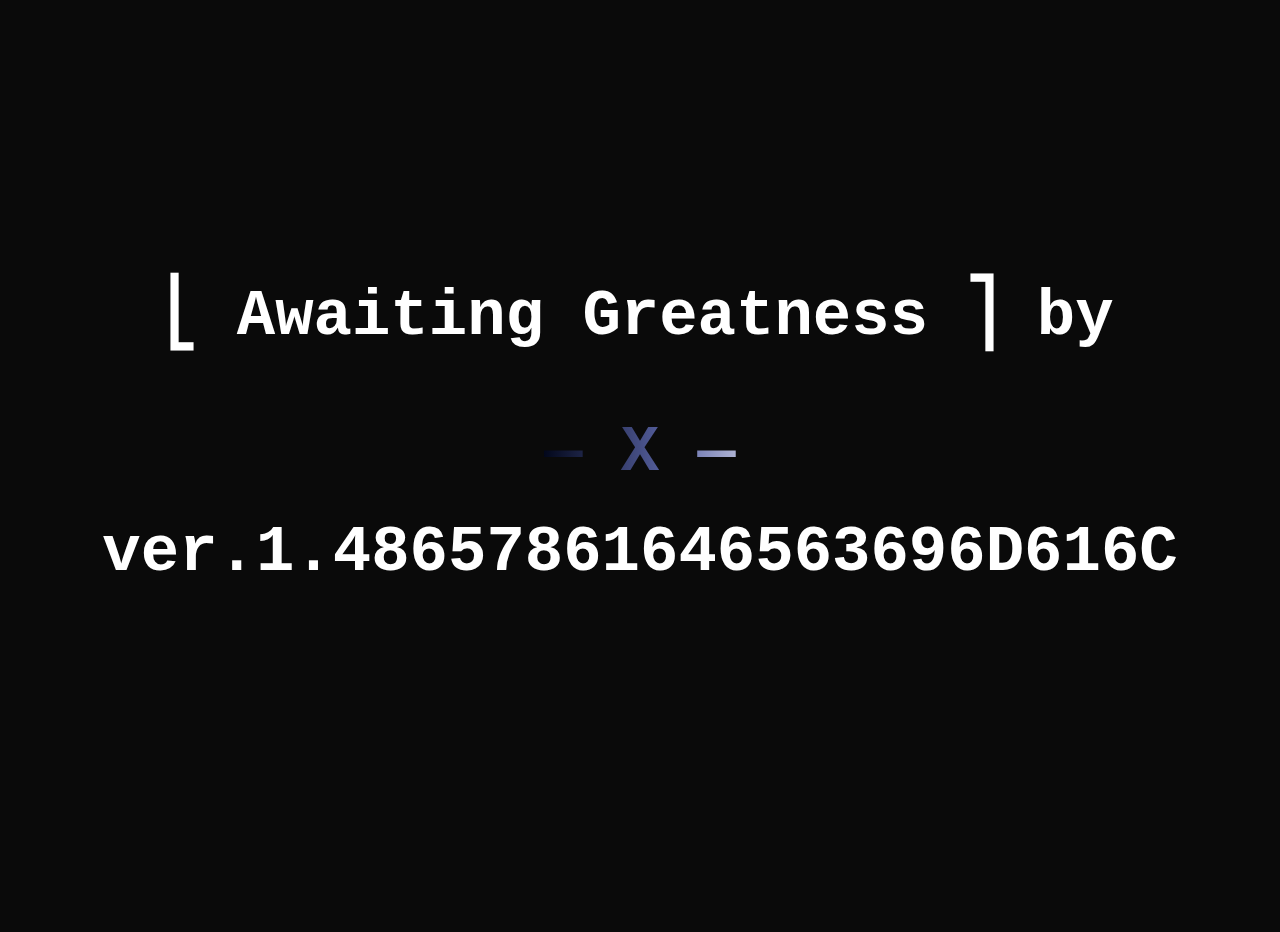
==== index.html @ 6e5a8a8b "" ====
<!-- HTML comments -->
<body>
</body>

<h1>
    <p> ⎣ Awaiting Greatness ⎤ by </p>
    <span class="magic">
      <span class="magic-text">— X
         —</span>
      <p></p>
      <br>
      <p></p>
<h2>ver.1.48657861646563696D616C</h2>
    
</h1>


<!-- Standarization needed
<div id="blob"></div>
<div id="blur"></div>
 -->

<!--

Portfolio Pages
 
1. Home (Upcoming/Latest project + About Me + Contact)
2. [A]nimation page (Collection of prior published animations/s
3. Industrial Design (Collection of prior published designs)
4. Web Development (Collection of prior published web designs)

Link Preview (Logotip + Description)


Colour Palette

1. #020727
2. #808393 (tint)
3. #343852 (tint)

4. #ffffff
5. 000000

-->


  <!-- linked assets, loaded after html execution -->
  <link rel="stylesheet" href="index.css">
<script src="index.js"></script>
---- index.css ----
/* Page skeleton */

body {
  background-color: rgb(10, 10, 10);
  height: 100%;
  margin: 1rem;
  overflow: hidden; 
}

h1, h2 {
  font-family: 'Didot', monospace;
  font-size: clamp(3rem, 5vw, 5rem);
  color: white;
  white-space: nowrap;
  padding: 0rem clamp(1rem, 2vw, 3rem);
  border-radius: clamp(0.4rem, 0.75vw, 1rem);
  margin: 0rem;
  position: absolute;
  left: 50%;
  top: 50%;
  translate: -50% -50%;
  z-index: 3;
  text-align: center;
}

/* Text linear infinite gradient */

:root {  
  --colour1: rgb(02, 07, 27);
  --colour2: rgb(91, 101, 166);
  --colour3: rgb(255, 255, 255);
}

h1 > .magic > .magic-text {
  animation: background-pan 3s linear infinite;
  background: linear-gradient(
    to right,
    var(--colour1),
    var(--colour2),
    var(--colour3),
    var(--colour1)
  );
  background-size: 200%;
  -webkit-background-clip: text;
  -webkit-text-fill-color: transparent;
  white-space: nowrap;
}


@keyframes background-pan {
  from {
    background-position: 0% center;
  }
  
  to {
    background-position: -200% center; /*horizontal speed*/
  }
}

@keyframes scale {
  from, to {
    transform: scale(0);
  }
  
  50% {
    transform: scale(1);
  }
}

@keyframes rotate {
  from {
    transform: rotate(0deg);
  }
  
  to {
    transform: rotate(180deg);
  }
}

h1 > .magic {
  display: inline-block;
  position: relative;
}

/* Pointer Blob */

@keyframes rotate {
  from {
    rotate: 0deg;
  }
  
  50% {
    scale: 1 1.5;
  }
  
  to {
    rotate: 360deg;
  }
}

@keyframes rotate {
  from {
    rotate: 0deg;
  }
  
  50% {
    scale: 1 1.5;
  }
  
  to {
    rotate: 360deg;
  }
}

#blob {
  background-color: white;
  height: 34vmax;
  aspect-ratio: 1;
  position: absolute;
  left: 50%;
  top: 50%;
  translate: -50% -50%;
  border-radius: 50%;
  background: linear-gradient(to right, aquamarine, mediumpurple);
  animation: rotate 20s infinite;
  opacity: 0.8;
}

#blur {
  height: 100%;
  width: 100%;
  position: absolute;
  z-index: 2;
  backdrop-filter: blur(12vmax);
}
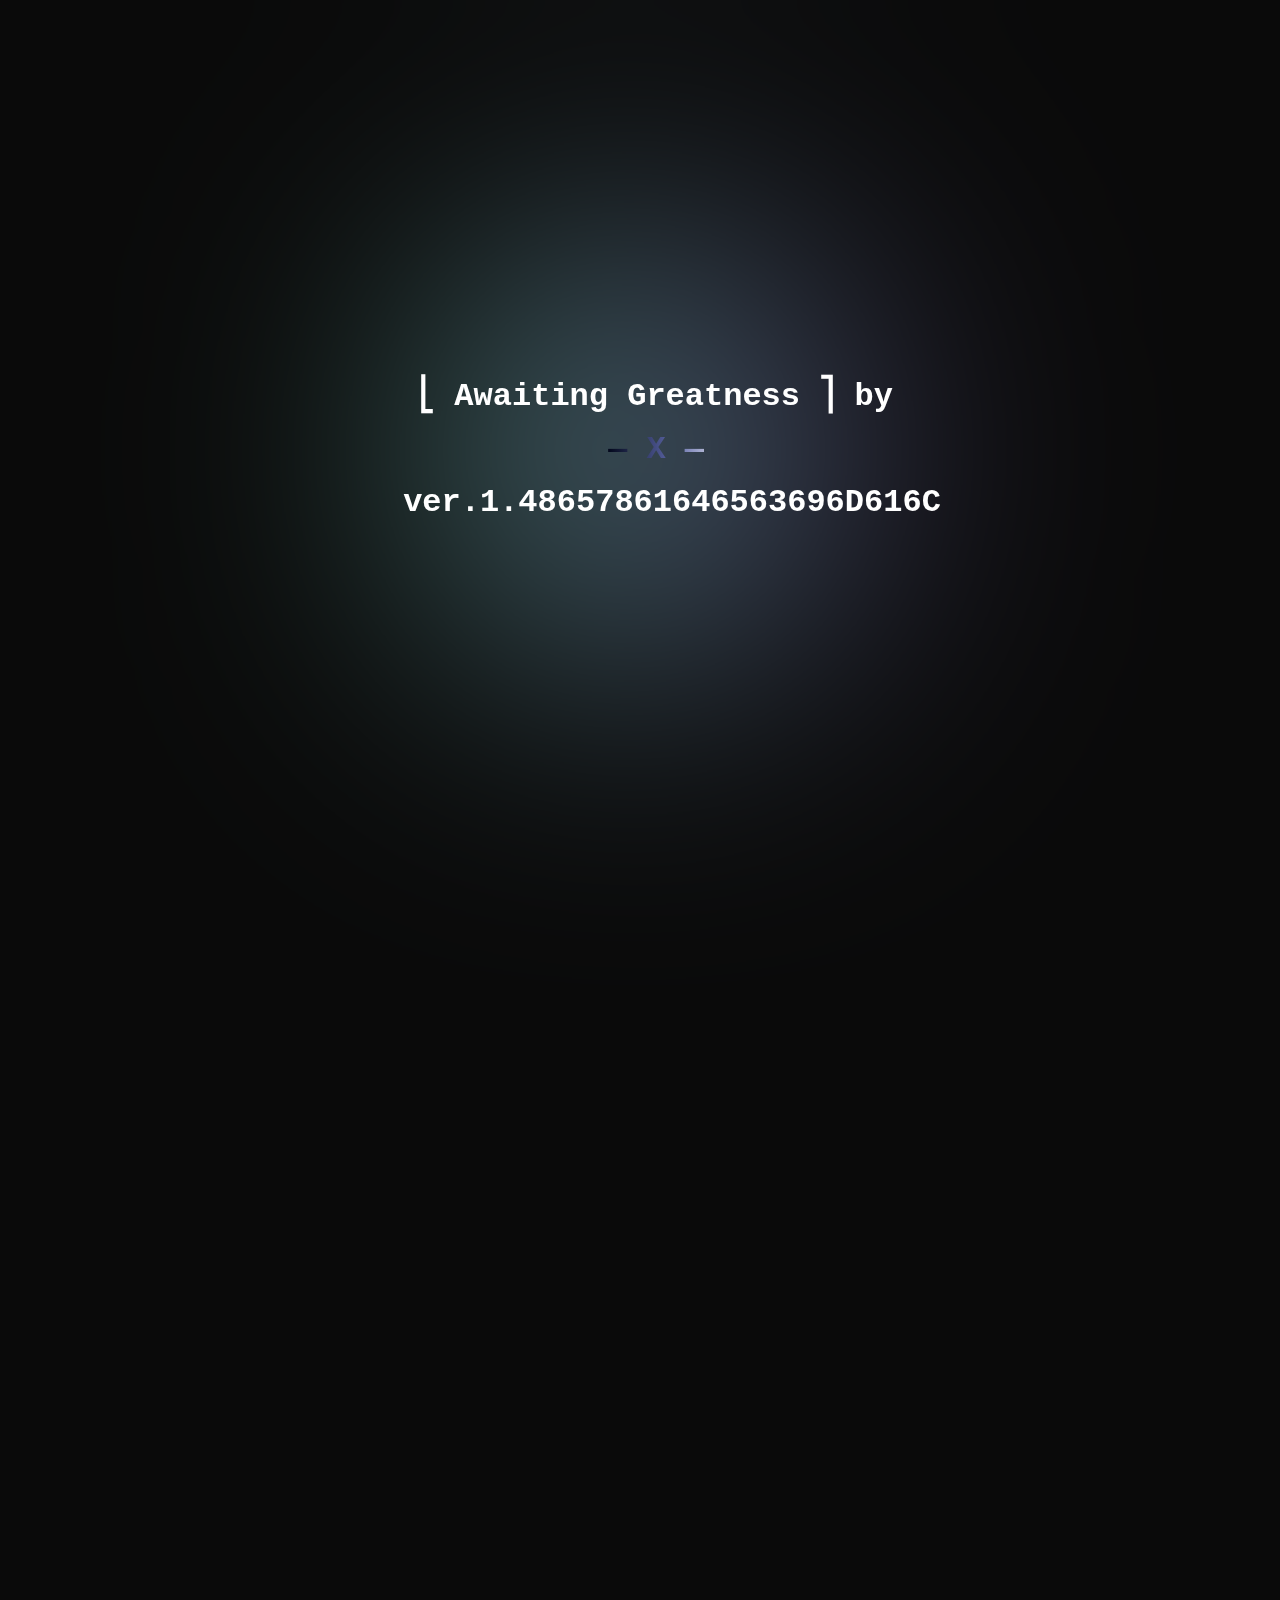
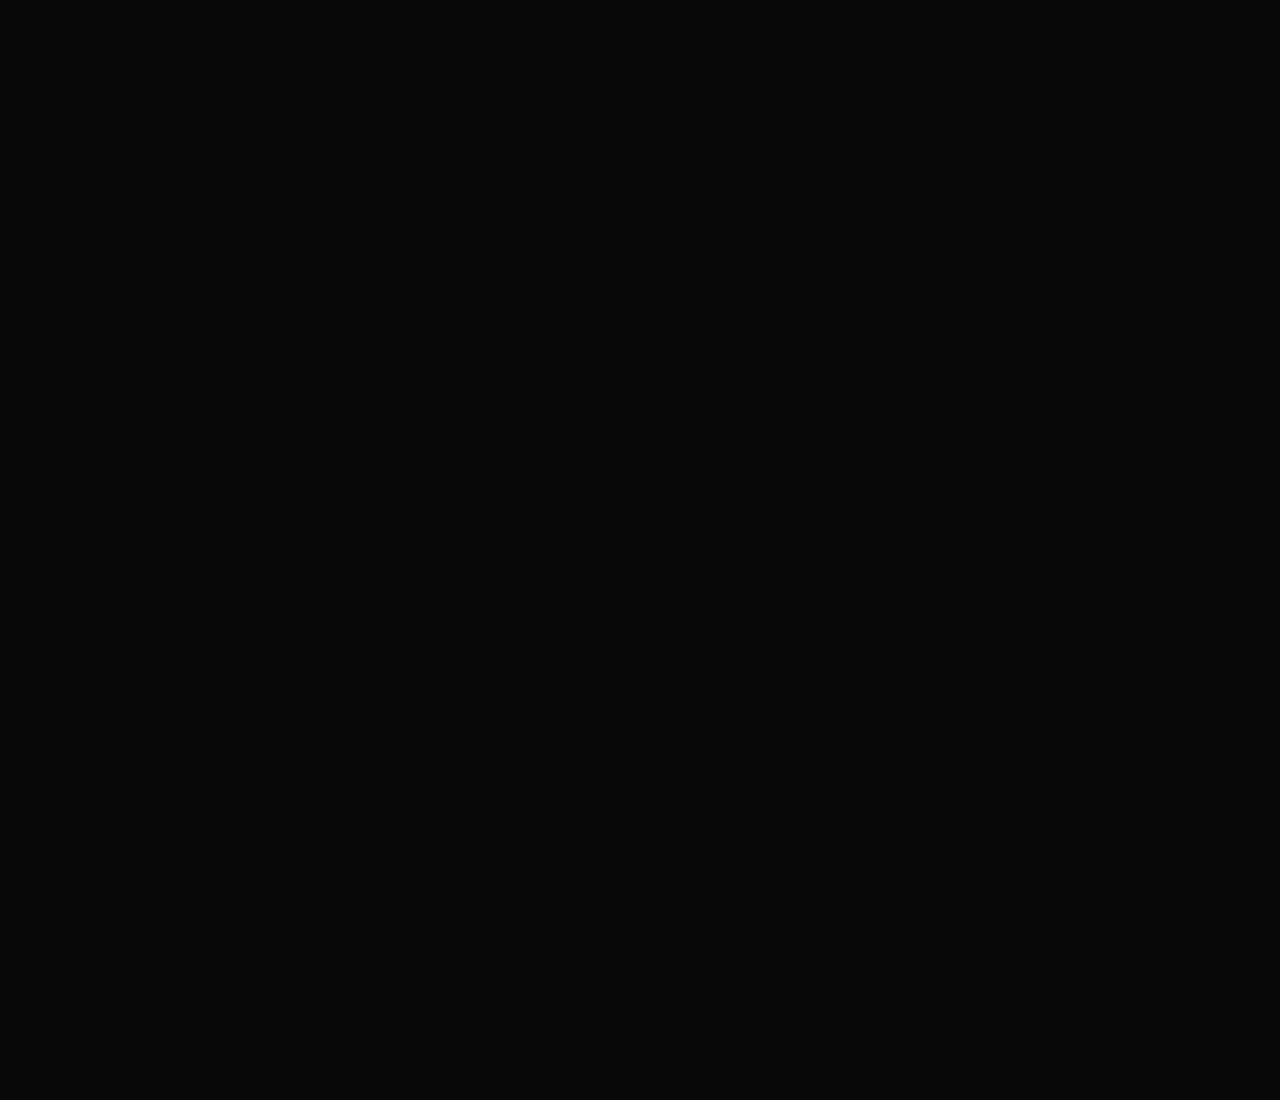
==== commit d3a88946: "" ====
--- a/index.html
+++ b/index.html
@@ -1,30 +1,36 @@
 <!-- HTML comments -->
+
 <body>
-</body>
 
+<div id="blob"></div>
+<div id="blur"></div>
+
+<section>
 <h1>
     <p> ⎣ Awaiting Greatness ⎤ by </p>
     <span class="magic">
-      <span class="magic-text">— X
-         —</span>
+      <span class="magic-text">— X —</span>
       <p></p>
       <br>
-      <p></p>
-<h2>ver.1.48657861646563696D616C</h2>
-    
-</h1>
+      <br>
+      <h2 data-value="ver.1.48657861646563696D616C">ver.1.48657861646563696D616C</h2>
+    </h1>
+</section>
+<section>
+</section>
+
+</body>
+
 
 
 <!-- Standarization needed
-<div id="blob"></div>
-<div id="blur"></div>
  -->
 
 <!--
 
 Portfolio Pages
  
-1. Home (Upcoming/Latest project + About Me + Contact)
+1. Home (Upcoming/Latest project + About Me & Contact)
 2. [A]nimation page (Collection of prior published animations/s
 3. Industrial Design (Collection of prior published designs)
 4. Web Development (Collection of prior published web designs)
--- a/index.css
+++ b/index.css
@@ -1,35 +1,55 @@
-/* Page skeleton */
+* {
 
-body {
-  background-color: rgb(10, 10, 10);
-  height: 100%;
-  margin: 1rem;
-  overflow: hidden; 
+  margin: 0;
+  padding: 0;
+  box-sizing: border-box;
 }
-
-h1, h2 {
-  font-family: 'Didot', monospace;
-  font-size: clamp(3rem, 5vw, 5rem);
-  color: white;
-  white-space: nowrap;
-  padding: 0rem clamp(1rem, 2vw, 3rem);
-  border-radius: clamp(0.4rem, 0.75vw, 1rem);
-  margin: 0rem;
-  position: absolute;
-  left: 50%;
-  top: 50%;
-  translate: -50% -50%;
-  z-index: 3;
-  text-align: center;
-}
-
-/* Text linear infinite gradient */
 
 :root {  
   --colour1: rgb(02, 07, 27);
   --colour2: rgb(91, 101, 166);
   --colour3: rgb(255, 255, 255);
 }
+
+body {
+  background-color: rgb(10, 10, 10);
+  height: 100%;
+  margin: 0rem;
+  overflow-x: hidden; 
+}
+
+.container {
+  display: grid;
+  grid-template-rows: repeat(3, 150px);
+  grid-template-columns: repeat(4, 150px);
+  grid-gap: 1em;
+}
+
+section {
+  height: 100vh;
+  display: flex;
+  justify-content: center;
+  align-items: center;
+  overflow: hidden;
+}
+
+h1, h2 {
+  font-family: 'Didot', monospace;
+  font-size: 2rem;
+  color: white;
+  white-space: nowrap;
+  border-radius: clamp(0.4rem, 0.75vw, 1rem);
+  margin: 1rem;
+  position: absolute;
+  left: 50%;
+  top: 50%;
+  translate: -50% -50%;
+  z-index: 0;
+  text-align: center;
+  text-
+}
+
+/* Text linear infinite gradient */
 
 h1 > .magic > .magic-text {
   animation: background-pan 3s linear infinite;
@@ -80,6 +100,7 @@
 h1 > .magic {
   display: inline-block;
   position: relative;
+  margin: 1rem;
 }
 
 /* Pointer Blob */
@@ -113,7 +134,6 @@
 }
 
 #blob {
-  background-color: white;
   height: 34vmax;
   aspect-ratio: 1;
   position: absolute;
@@ -123,13 +143,14 @@
   border-radius: 50%;
   background: linear-gradient(to right, aquamarine, mediumpurple);
   animation: rotate 20s infinite;
-  opacity: 0.8;
+  opacity: 0.5;
+  z-index: -1;
 }
 
 #blur {
-  height: 100%;
+  height: 300%;
   width: 100%;
   position: absolute;
-  z-index: 2;
+  z-index: -1;
   backdrop-filter: blur(12vmax);
 }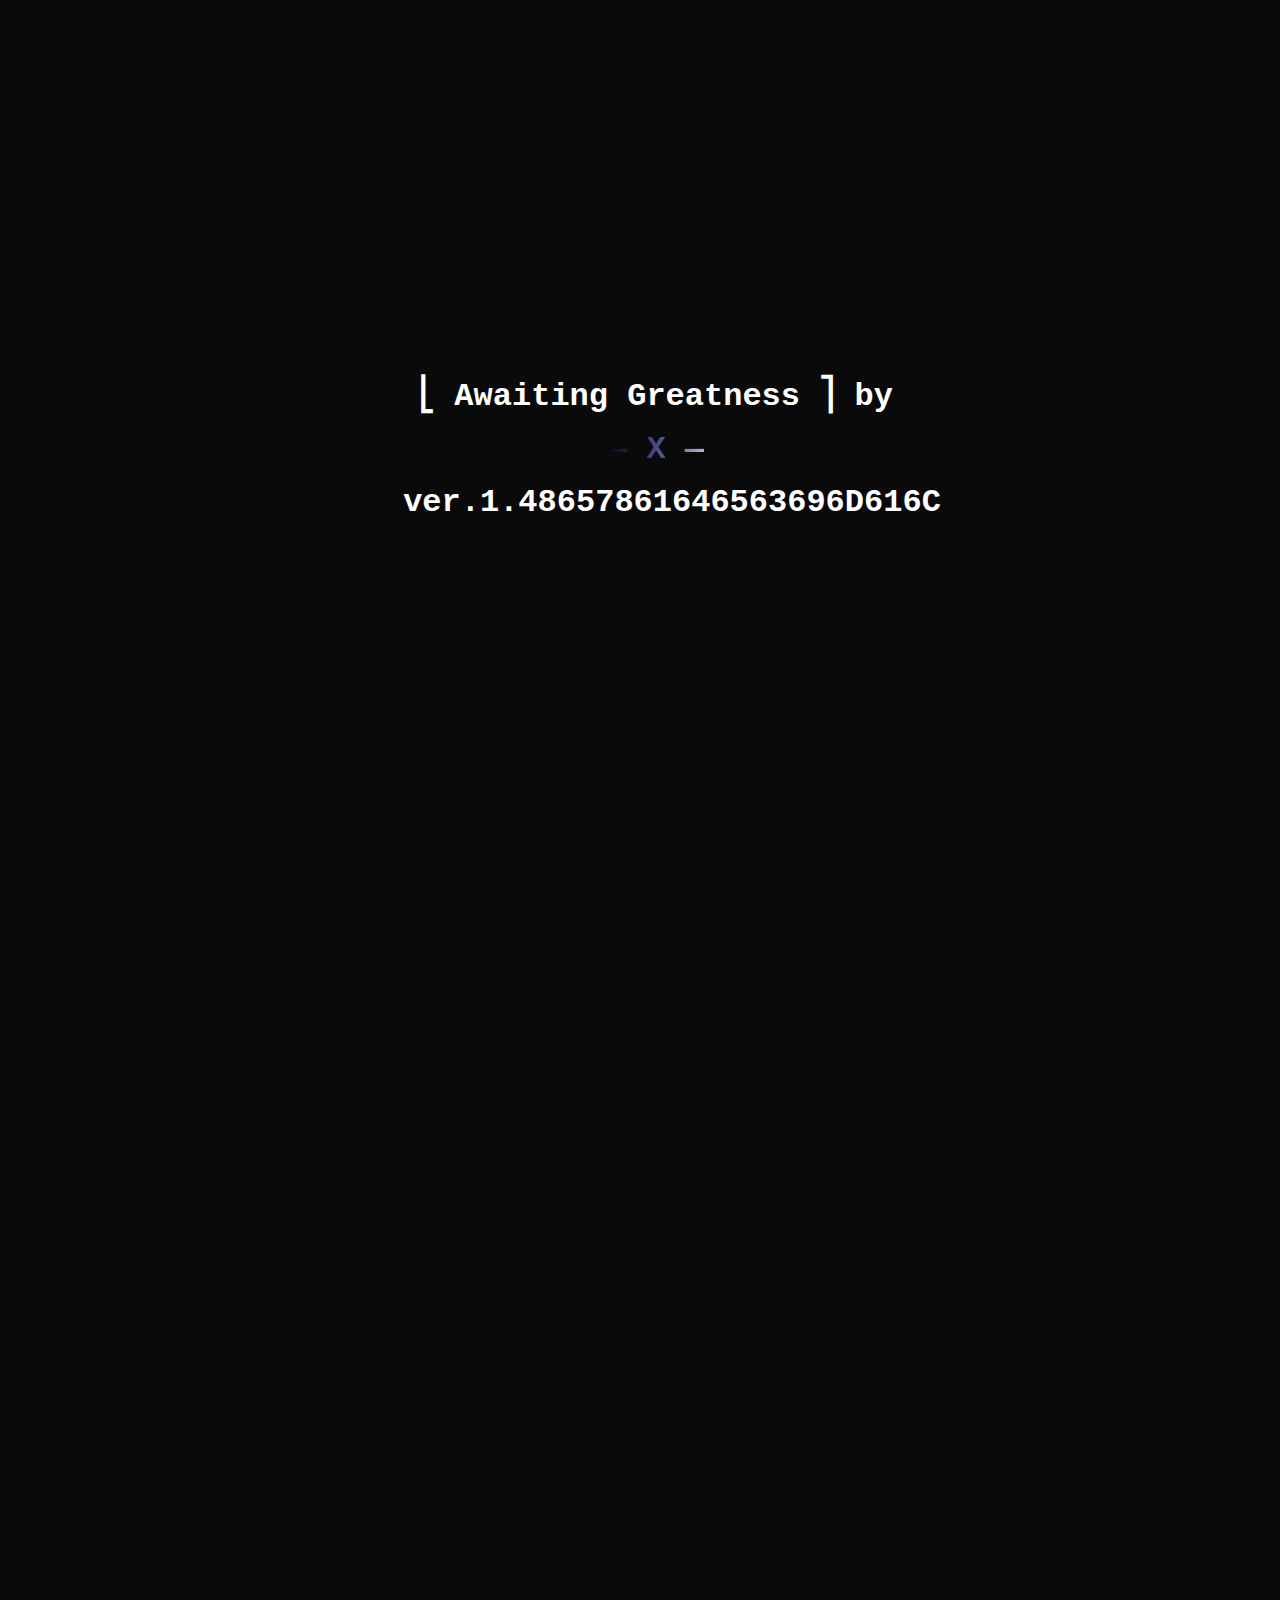
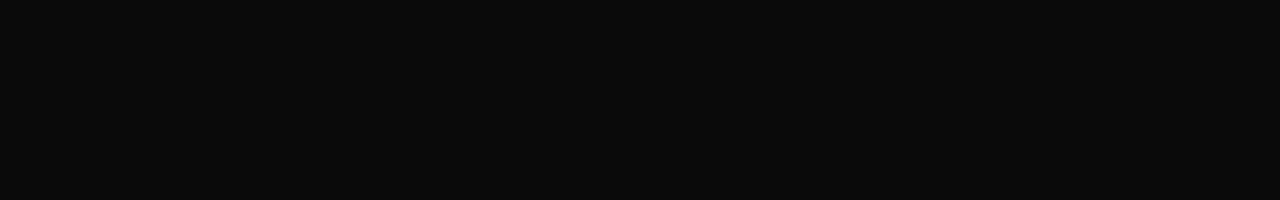
==== commit 81d24f79: "" ====
--- a/index.html
+++ b/index.html
@@ -1,9 +1,6 @@
 <!-- HTML comments -->
 
 <body>
-
-<div id="blob"></div>
-<div id="blur"></div>
 
 <section>
 <h1>
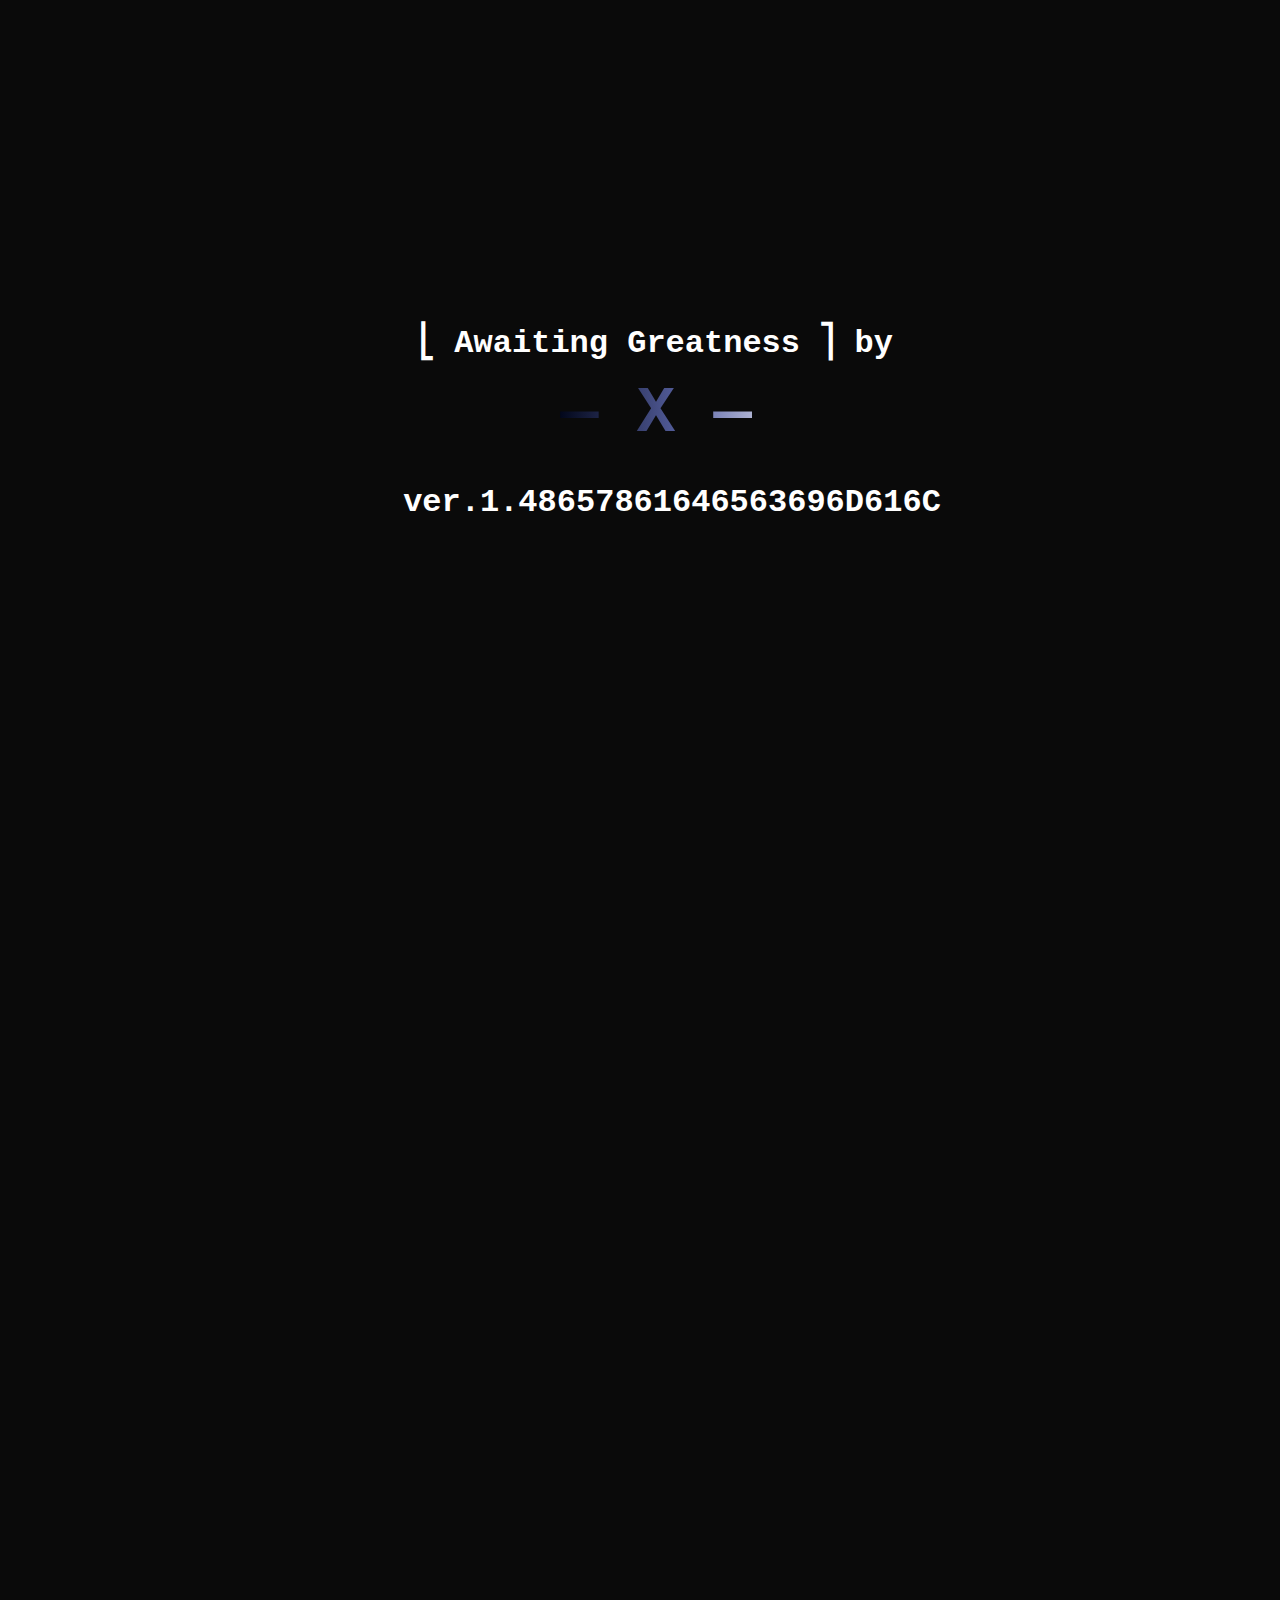
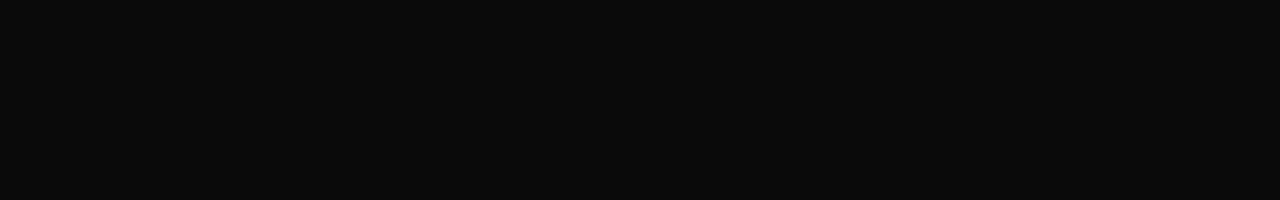
==== commit e072be0e: "" ====
--- a/index.html
+++ b/index.html
@@ -2,51 +2,24 @@
 
 <body>
 
-<section>
-<h1>
-    <p> ⎣ Awaiting Greatness ⎤ by </p>
-    <span class="magic">
-      <span class="magic-text">— X —</span>
-      <p></p>
-      <br>
-      <br>
-      <h2 data-value="ver.1.48657861646563696D616C">ver.1.48657861646563696D616C</h2>
-    </h1>
-</section>
-<section>
-</section>
-
-</body>
-
-
-
-<!-- Standarization needed
- -->
-
-<!--
-
-Portfolio Pages
- 
-1. Home (Upcoming/Latest project + About Me & Contact)
-2. [A]nimation page (Collection of prior published animations/s
-3. Industrial Design (Collection of prior published designs)
-4. Web Development (Collection of prior published web designs)
-
-Link Preview (Logotip + Description)
-
-
-Colour Palette
-
-1. #020727
-2. #808393 (tint)
-3. #343852 (tint)
-
-4. #ffffff
-5. 000000
-
--->
-
-
-  <!-- linked assets, loaded after html execution -->
+  <!-- <div id="blob"></div>
+  <div id="blur"></div> -->
+  
+  <section>
+  <h1>
+      <p> ⎣ Awaiting Greatness ⎤ by </p>
+      <span class="magic">
+        <span class="magic-text">— X —</span>
+        <br>
+        <br>
+        <br>
+        <h2 data-value="ver.1.48657861646563696D616C">ver.1.48657861646563696D616C</h2>
+      </h1>
+  </section>
+  <section>
+  </section>
+  
+  </body>
+  
   <link rel="stylesheet" href="index.css">
-<script src="index.js"></script>+  <script src="index.js"></script>--- a/index.css
+++ b/index.css
@@ -6,9 +6,9 @@
 }
 
 :root {  
-  --colour1: rgb(02, 07, 27);
-  --colour2: rgb(91, 101, 166);
-  --colour3: rgb(255, 255, 255);
+  --main: rgb(02, 07, 27);
+  --tint: rgb(91, 101, 166);
+  --white: rgb(255, 255, 255);
 }
 
 body {
@@ -46,7 +46,6 @@
   translate: -50% -50%;
   z-index: 0;
   text-align: center;
-  text-
 }
 
 /* Text linear infinite gradient */
@@ -55,10 +54,10 @@
   animation: background-pan 3s linear infinite;
   background: linear-gradient(
     to right,
-    var(--colour1),
-    var(--colour2),
-    var(--colour3),
-    var(--colour1)
+    var(--main),
+    var(--tint),
+    var(--white),
+    var(--main)
   );
   background-size: 200%;
   -webkit-background-clip: text;
@@ -101,6 +100,7 @@
   display: inline-block;
   position: relative;
   margin: 1rem;
+  font-size: 4rem;
 }
 
 /* Pointer Blob */
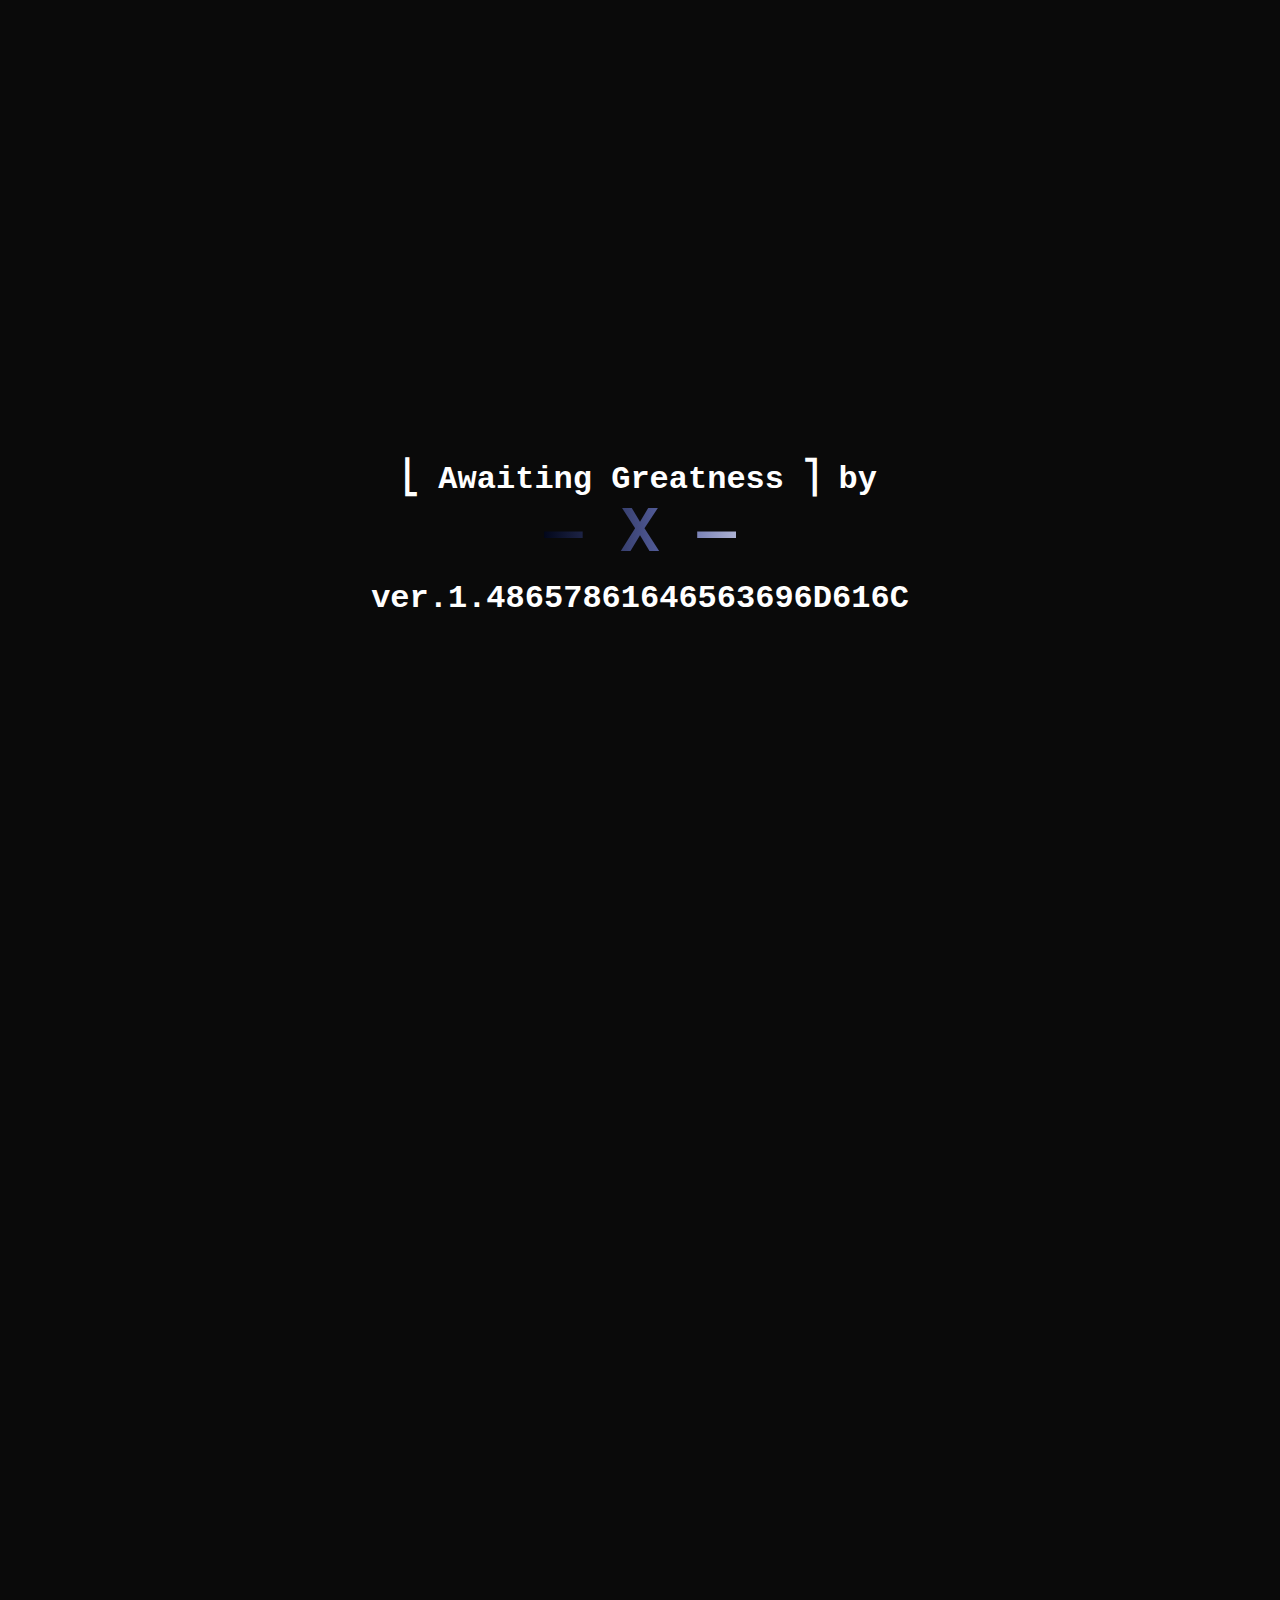
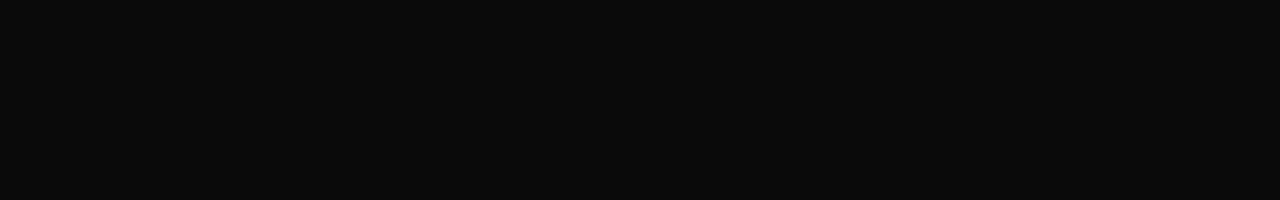
==== commit d0b6b0ad: "" ====
--- a/index.html
+++ b/index.html
@@ -1,5 +1,3 @@
-<!-- HTML comments -->
-
 <body>
 
   <!-- <div id="blob"></div>
@@ -10,10 +8,7 @@
       <p> ⎣ Awaiting Greatness ⎤ by </p>
       <span class="magic">
         <span class="magic-text">— X —</span>
-        <br>
-        <br>
-        <br>
-        <h2 data-value="ver.1.48657861646563696D616C">ver.1.48657861646563696D616C</h2>
+        <span><h2 data-value="ver.1.48657861646563696D616C">ver.1.48657861646563696D616C</h2></span>
       </h1>
   </section>
   <section>
--- a/index.css
+++ b/index.css
@@ -38,14 +38,29 @@
   font-size: 2rem;
   color: white;
   white-space: nowrap;
-  border-radius: clamp(0.4rem, 0.75vw, 1rem);
-  margin: 1rem;
+  margin-bottom: 4rem;
   position: absolute;
   left: 50%;
   top: 50%;
   translate: -50% -50%;
   z-index: 0;
   text-align: center;
+  justify-content: center;
+}
+
+h1, h2 {
+  font-family: 'Didot', monospace;
+  font-size: 2rem;
+  color: white;
+  white-space: nowrap;
+  margin-top: 4rem;
+  position: absolute;
+  left: 50%;
+  top: 50%;
+  translate: -50% -50%;
+  z-index: 0;
+  text-align: center;
+  justify-content: center;
 }
 
 /* Text linear infinite gradient */
@@ -63,6 +78,12 @@
   -webkit-background-clip: text;
   -webkit-text-fill-color: transparent;
   white-space: nowrap;
+}
+
+h1 > .magic {
+  display: inline-block;
+  position: relative;
+  font-size: 4rem;
 }
 
 
@@ -94,13 +115,6 @@
   to {
     transform: rotate(180deg);
   }
-}
-
-h1 > .magic {
-  display: inline-block;
-  position: relative;
-  margin: 1rem;
-  font-size: 4rem;
 }
 
 /* Pointer Blob */
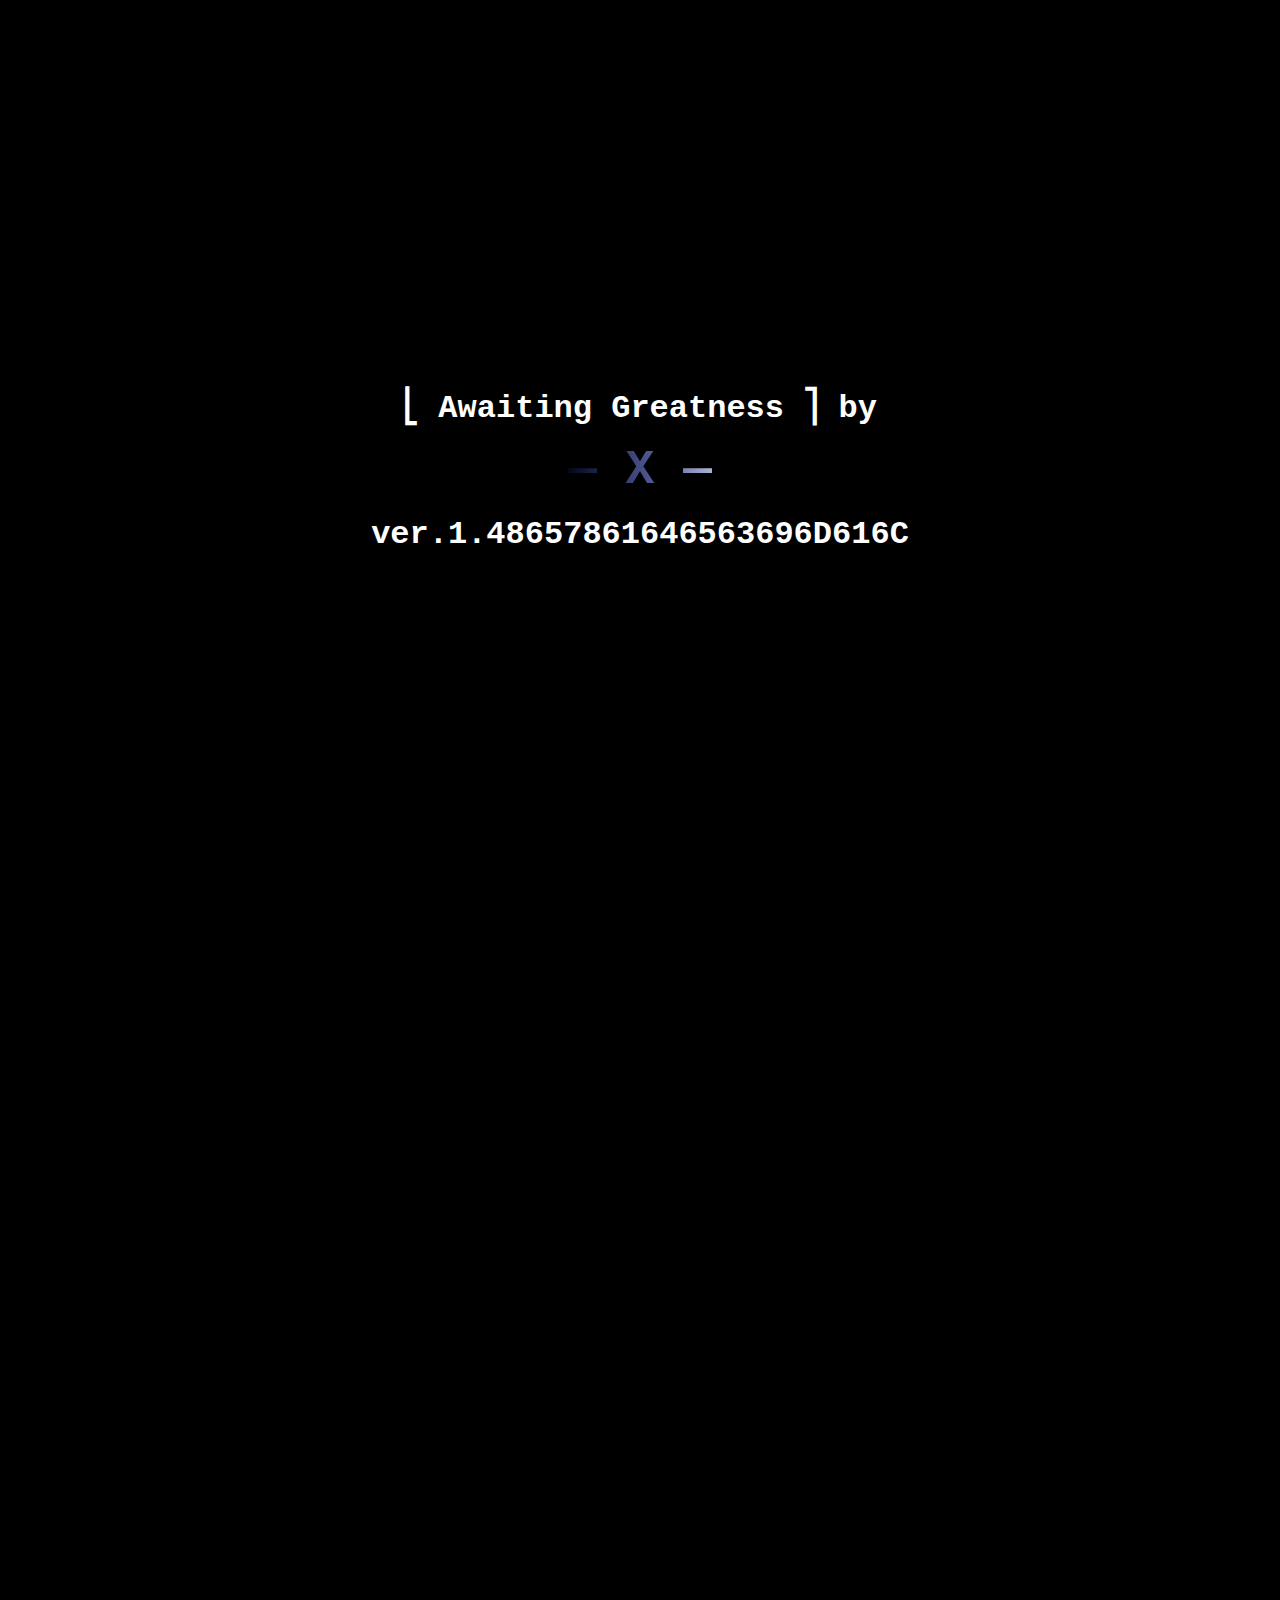
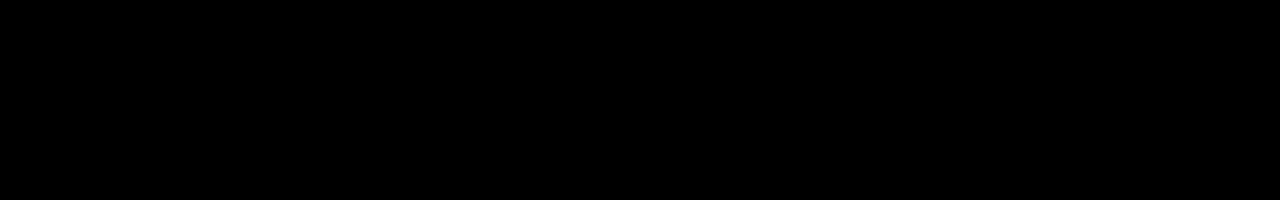
==== commit 9d611c7d: "" ====
--- a/index.html
+++ b/index.html
@@ -1,20 +1,26 @@
 <body>
 
-  <!-- <div id="blob"></div>
-  <div id="blur"></div> -->
-  
-  <section>
-  <h1>
-      <p> ⎣ Awaiting Greatness ⎤ by </p>
-      <span class="magic">
-        <span class="magic-text">— X —</span>
-        <span><h2 data-value="ver.1.48657861646563696D616C">ver.1.48657861646563696D616C</h2></span>
-      </h1>
-  </section>
-  <section>
-  </section>
-  
-  </body>
-  
-  <link rel="stylesheet" href="index.css">
-  <script src="index.js"></script>+<!-- <div id="blob"></div>
+<div id="blur"></div> -->
+
+<section>
+<h1>
+    <p> ⎣ Awaiting Greatness ⎤ by </p>
+    <span class="magic">
+      <span class="magic-text">— X —</span>
+      <span><h2 data-value="ver.1.48657861646563696D616C">ver.1.48657861646563696D616C</h2></span>
+</h1>
+
+</section>
+<section>
+  <div class="bg">
+    <video loop muted autoplay class="bg_video">
+         <source src="nexus/nexus.mp4" type="video/mp4">
+    </video>
+</div>
+</section>
+
+</body>
+
+<link rel="stylesheet" href="index.css">
+<script src="index.js"></script>--- a/index.css
+++ b/index.css
@@ -9,10 +9,12 @@
   --main: rgb(02, 07, 27);
   --tint: rgb(91, 101, 166);
   --white: rgb(255, 255, 255);
+  --dark: rgb(10,10,10);
+  --black: rgb(0,0,0);
 }
 
 body {
-  background-color: rgb(10, 10, 10);
+  background-color: var(--black);
   height: 100%;
   margin: 0rem;
   overflow-x: hidden; 
@@ -33,12 +35,11 @@
   overflow: hidden;
 }
 
-h1, h2 {
+h1 {
   font-family: 'Didot', monospace;
   font-size: 2rem;
   color: white;
   white-space: nowrap;
-  margin-bottom: 4rem;
   position: absolute;
   left: 50%;
   top: 50%;
@@ -48,7 +49,7 @@
   justify-content: center;
 }
 
-h1, h2 {
+h2 {
   font-family: 'Didot', monospace;
   font-size: 2rem;
   color: white;
@@ -61,6 +62,13 @@
   z-index: 0;
   text-align: center;
   justify-content: center;
+}
+
+h1 > .magic {
+  display: inline-block;
+  position: relative;
+  font-size: 3rem;
+  margin: 1rem;
 }
 
 /* Text linear infinite gradient */
@@ -80,11 +88,7 @@
   white-space: nowrap;
 }
 
-h1 > .magic {
-  display: inline-block;
-  position: relative;
-  font-size: 4rem;
-}
+
 
 
 @keyframes background-pan {
@@ -167,4 +171,23 @@
   position: absolute;
   z-index: -1;
   backdrop-filter: blur(12vmax);
-}+}
+
+/* Background Video Loop */
+
+.bg {
+  position: relative;
+  top: 0;
+  right: 0;
+  bottom: 0;
+  left: 0;
+  z-index: -1;
+  opacity: 0.125;
+}
+
+.bg__video {
+  position: absolute;
+  top: 0;
+  left: 0;
+  width: 100%;
+  height: 100%;}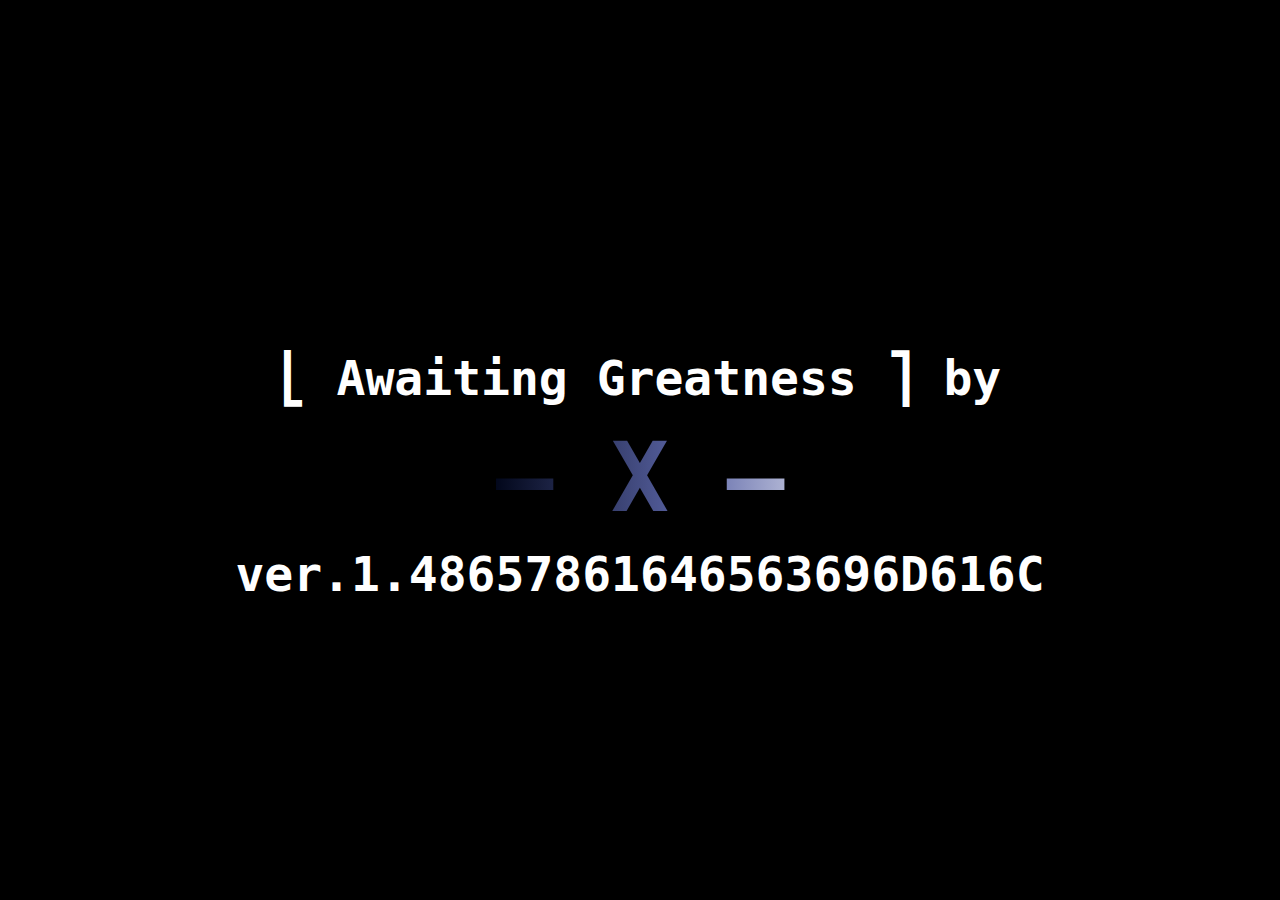
==== commit a366dcab: "" ====
--- a/index.html
+++ b/index.html
@@ -1,26 +1,23 @@
 <body>
 
-<!-- <div id="blob"></div>
-<div id="blur"></div> -->
-
-<section>
-<h1>
-    <p> ⎣ Awaiting Greatness ⎤ by </p>
-    <span class="magic">
-      <span class="magic-text">— X —</span>
-      <span><h2 data-value="ver.1.48657861646563696D616C">ver.1.48657861646563696D616C</h2></span>
-</h1>
-
-</section>
-<section>
+  <!-- <div id="blob"></div>
+  <div id="blur"></div> -->
+  
+  <section>
+  <h1>
+      <p> ⎣ Awaiting Greatness ⎤ by </p>
+      <span class="magic">
+        <span class="magic-text">— X —</span>
+        <span><h2 data-value="ver.1.48657861646563696D616C">ver.1.48657861646563696D616C</h2></span>
+  </h1>
   <div class="bg">
     <video loop muted autoplay class="bg_video">
-         <source src="nexus/nexus.mp4" type="video/mp4">
+         <source src="unknown/nexus/nexus.mp4" type="video/mp4">
     </video>
-</div>
-</section>
-
-</body>
-
-<link rel="stylesheet" href="index.css">
-<script src="index.js"></script>+  </div>
+  </section>
+  
+  </body>
+  
+  <link rel="stylesheet" href="index.css">
+  <script src="index.js"></script>--- a/index.css
+++ b/index.css
@@ -37,7 +37,7 @@
 
 h1 {
   font-family: 'Didot', monospace;
-  font-size: 2rem;
+  font-size: 3rem;
   color: white;
   white-space: nowrap;
   position: absolute;
@@ -51,10 +51,10 @@
 
 h2 {
   font-family: 'Didot', monospace;
-  font-size: 2rem;
+  font-size: 3rem;
   color: white;
   white-space: nowrap;
-  margin-top: 4rem;
+  margin-top: 6rem;
   position: absolute;
   left: 50%;
   top: 50%;
@@ -67,14 +67,14 @@
 h1 > .magic {
   display: inline-block;
   position: relative;
-  font-size: 3rem;
+  font-size: 6rem;
   margin: 1rem;
 }
 
 /* Text linear infinite gradient */
 
 h1 > .magic > .magic-text {
-  animation: background-pan 3s linear infinite;
+  animation: background-pan 4s linear infinite;
   background: linear-gradient(
     to right,
     var(--main),
@@ -97,7 +97,7 @@
   }
   
   to {
-    background-position: -200% center; /*horizontal speed*/
+    background-position: -200% center;
   }
 }
 
@@ -183,6 +183,7 @@
   left: 0;
   z-index: -1;
   opacity: 0.125;
+  margin-top: 3.5rem;
 }
 
 .bg__video {
